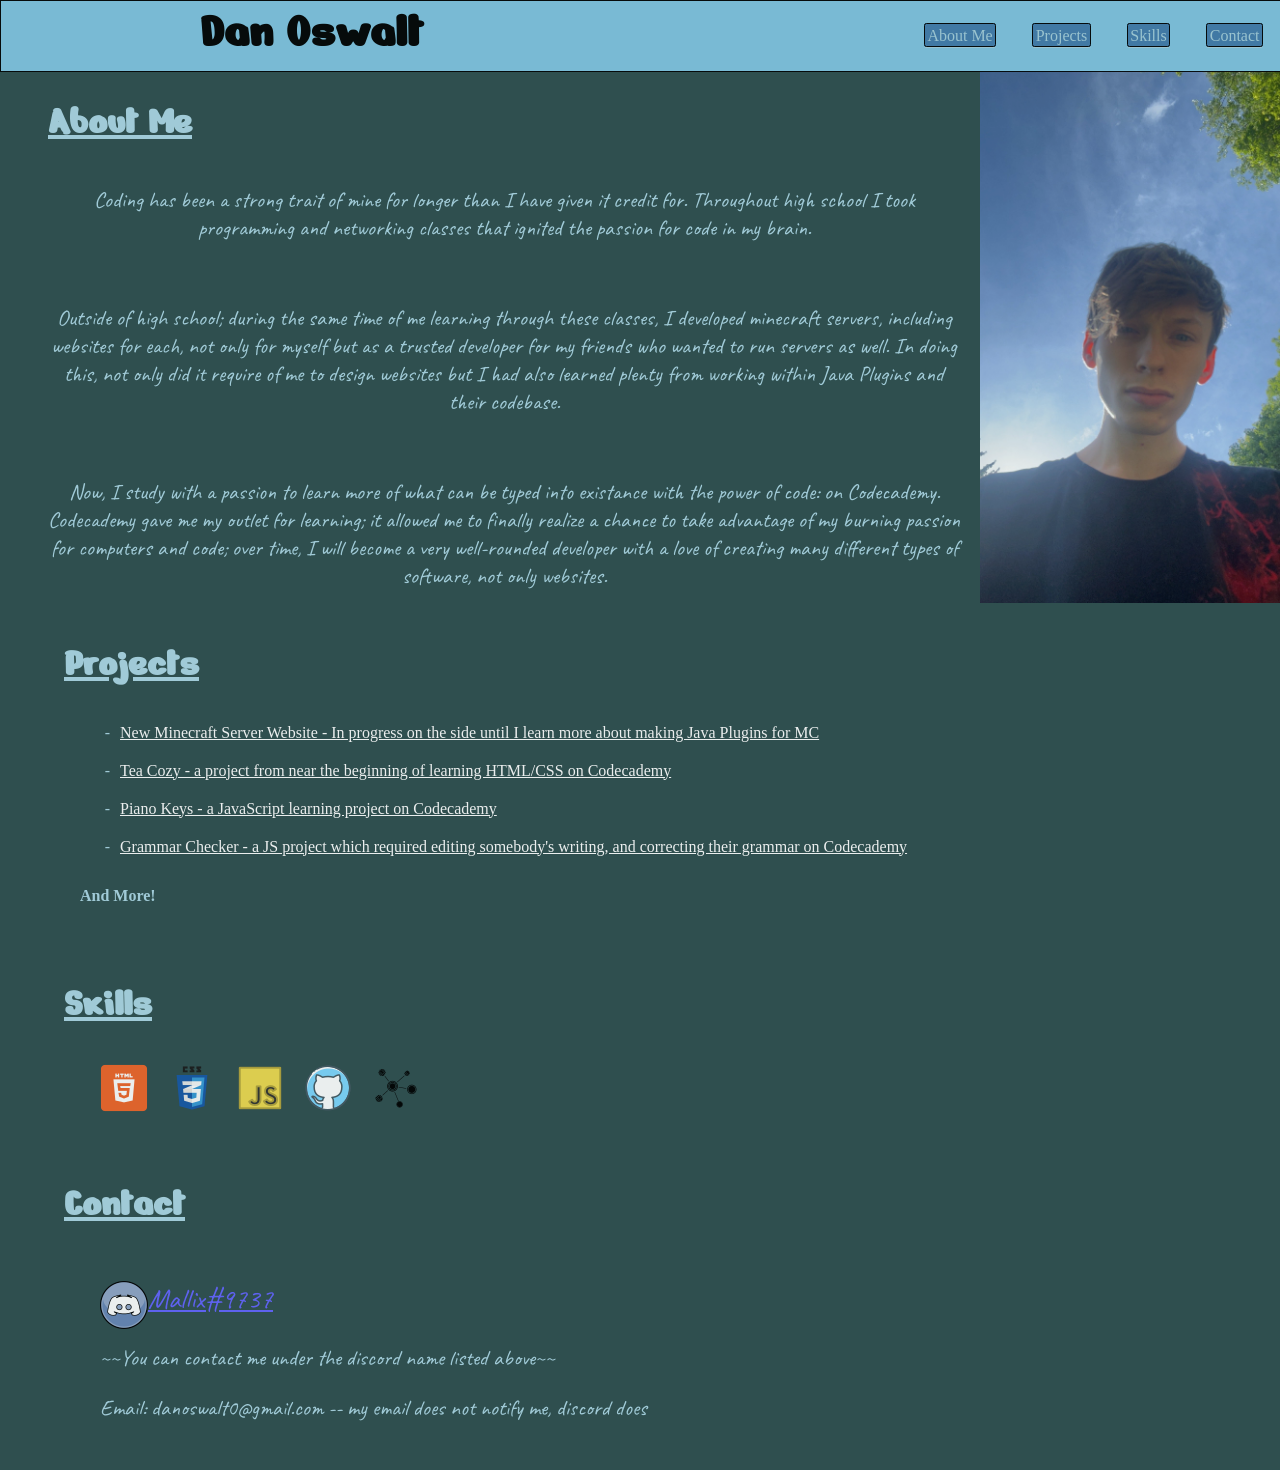
==== index.html @ 6bb9c1e1 "Renaming HTML File + Adding Meta Viewport Templates for Phone, Tablet" ====
<!DOCTYPE HTML>
<html>
    <!--Font for Headings=Nerko One | Font for Content=Caveat-->
    <head>
        <link rel="shortcut icon" href="resources/Portfolio Icon.avif" type="image/x-icon">
        <link rel="stylesheet" href="portfolio.css">
        <link rel="preconnect" href="https://fonts.googleapis.com">
        <link rel="preconnect" href="https://fonts.gstatic.com" crossorigin>
        <link href="https://fonts.googleapis.com/css2?family=Caveat:wght@400..700&family=Nerko+One&display=swap" rel="stylesheet">
        <meta name="viewport" content="width=device-width, initial-scale=1">
        <!--Directly above is a viewport in case I ever need/want to add sizing for different devices-->
        <title>Dan Oswalt's Portfolio</title>
    </head>

    <main>
        <header>
            <nav id="infobar">
                <h1 id="name">Dan Oswalt</h1>
                <ul id="links">
                    <li><a href="#about">About Me</a></li>
                    <li><a href="#projects">Projects</a></li>
                    <li><a href="#skills">Skills</a></li>
                    <li><a href="#contact">Contact</a></li>
                </ul>
            </nav>
        </header>


        <body>
            <div class="sections">
                <div class="info">
                    <h1 id="about">About Me</h1>
                    <br>
                    <p>Coding has been a strong trait of mine for longer than I have given it credit for.  Throughout high school I took programming and networking classes that ignited the passion for code in my brain.</p>
                    <br>
                    <p>Outside of high school; during the same time of me learning through these classes, I developed minecraft servers, including websites for each, not only for myself but as a trusted developer for my friends who wanted to run servers as well.  In doing this, not only did it require of me to design websites but I had also learned plenty from working within Java Plugins and their codebase.</p>
                    <br>
                    <p>Now, I study with a passion to learn more of what can be typed into existance with the power of code:  on Codecademy.  Codecademy gave me my outlet for learning; it allowed me to finally realize a chance to take advantage of my burning passion for computers and code; over time, I will become a very well-rounded developer with a love of creating many different types of software, not only websites.</p>
                </div>
                <img id="selfie" src="resources/selfie.jpg">
            </div>

            <div class="sections">
                <div class="info">
                    <h1 id="projects">Projects</h1>
                    <ul id="projectlist">
                        <li>
                            <a href ="E:\Projects\HTML & CSS\Company Home Page (FlexBox)/home.html">New Minecraft Server Website - In progress on the side until I learn more about making Java Plugins for MC</a>
                        </li>
                        <li>
                            <a href="E:\Projects\HTML & CSS\Tea Cozy/teacozy.html">Tea Cozy - a project from near the beginning of learning HTML/CSS on Codecademy</a>
                        </li>
                        <li>
                            <a href="file:///E:/Projects/Interactive%20Websites/Piano%20Keys%20CC%20JS%20Project/index.html">Piano Keys - a JavaScript learning project on Codecademy</a>
                        </li>
                        <li>
                            <a href="E:\Projects\JavaScript\Grammar Checker/grammarChecker.js">Grammar Checker - a JS project which required editing somebody's writing, and correcting their grammar on Codecademy</a>
                        </li>
                        <h4 id="etc">And More!</h4>

                    </ul>
                </div>
            </div>

            <div class="sections">
                <div class="info">
                    <h1 id="skills">Skills</h1>
                    <ul id="skilllist">
                        <li>
                            <img src="resources/HTMLicon.png">
                        </li>
                        <li>
                            <img src="resources/CSSicon.png">
                        </li>
                        <li>
                            <img src="resources/JSicon.png">
                        </li>
                        <li>
                            <img src="resources/GitHubicon.png">
                        </li>
                        <li>
                            <img src="resources/Nodeicon.png">
                        </li>
                    </ul>
                </div>
            </div>

            <div class="sections">
                <div class="info">
                    <h1 id="contact">Contact</h1>
                    <ul id="contactlist">
                        <li>
                            <div id="discord">
                                <img id="discordicon" src="resources/Discordicon.png"><p id="discordname">Mallix#9737</p>
                            </div>
                        </li>
                        <li>
                            <p>~~You can contact me under the discord name listed above~~</p>
                        </li>
                        <li>
                            <p>Email: danoswalt0@gmail.com -- my email does not notify me, discord does</p>
                        </li>
                    </ul>
                </div>
            </div>
        </body>
        <script src="portfolio.js"></script>

        <footer>

        </footer>
    </main>

</html>
---- portfolio.css ----
header, body, footer, main{
    font-size: 16px;
    color: black;
    opacity: 0.95;
    margin: 0px;
}

h1 {
    font-family: "Nerko One", serif;
    font-size: 40px;
    text-decoration: underline;
}

p {
    font-family: "Caveat", cursive;
    font-size: 22px;
}

/*The start of the code for the header*/
#infobar {
    display: inline-flex;
    position: fixed;
    top: 0px;
    justify-content: center;
    flex-direction: row;
    border: 1px solid black;
    color: black;
    background-color: skyblue;
    width: 100%;
    height: 70px;
    align-content: center;
    opacity: 1;
    text-align: center;
}

#name {
    font-size: 50px;
    text-decoration: none;
    color: black;
    align-content: center;
    justify-content: flex-start;
    width: 50%;
    margin-top: 0px;
}

#links {
    display: flex;
    align-content: center;
    justify-content: flex-end;
    list-style-type: none;
    width: 50%;
    margin-top: 25px;
}

#links li {
    justify-content: space-between;
}

#links li a{
    text-decoration: none;
    background-color: steelblue;
    color: lightblue;
    border: 1px solid black;
    border-radius: 2.5px;
    margin: 18px;
    padding: 2.5px;
    box-shadow: 0px 1px;
}

#links li a:hover{
    background-color: darkslategray;
    color: lightskyblue;
}

#links li a:active{
    margin-top: 2.5px;
    color: black;
    box-shadow: 0px 0px;
  }
  /*The end of the code for the infobar*/



  /*The start of the code for the body*/
body {
    background-color: darkslategray;
    padding-top: 70px;
}

#about {
    margin-bottom: 0px;
}

.sections {
    display: inline-flex;
    flex-direction: row;
    width: 100%;
    color: lightblue;
    text-align: center;
}

.info {
    display: flex;
    flex-direction: column;
    width: 100%;
}

.sections h1, .sections p {
    align-self: flex-start;
    margin-left: 5%;
}

#selfie {
    justify-content: flex-end;
    height: 533px;
    width: 300px;
    padding-left: 20px;
}

#projects {
    margin-bottom: 0px;
}

#projectlist, #projectlist li {
    list-style-type: "-";
    width: 100%;
    margin-left: 50px;
    padding: 10px;
    text-align: left;
}

#projectlist li a {
    color: white;
}

#unstyled {
    list-style-type: none;
}

#etc {
    margin-left: 20px;
}

#skilllist {
    list-style-type: none;
    display: flex;
    width: 100%;
    margin-left: 80px;
    padding: 10px;
    text-align: left;
}
#skilllist li {
    padding: 10px;
}

#skills {
    margin-bottom: 0px;
}

#contactlist {
    list-style-type: none;
    width: 100%;
    margin-left: 90px;
    padding: 10px;
    text-align: left;
}

#contactlist p {
    margin-left: 0px;
    margin-top: 0px;
}

#discord {
    display: inline-flex;
}

#discordicon {
    height: 48px;
    width: 48px;
}

#discordname {
    margin-top: 8px;
    font-size: 28px;
    text-decoration: underline;
    color: rgb(100, 100, 255);
}
  /*The end of the code for the body*/



  /*The start of the code for the footer*/

  /*The end of the code for the footer*/



/*Phone Screen Size*/
@media only screen and (max-width: 480px) {
    header, body, footer, main{
        font-size: 16px;
        color: black;
        opacity: 0.95;
        margin: 0px;
    }
    
    h1 {
        font-family: "Nerko One", serif;
        font-size: 40px;
        text-decoration: underline;
    }
    
    p {
        font-family: "Caveat", cursive;
        font-size: 22px;
    }
    
    /*The start of the code for the header*/
    #infobar {
        display: inline-flex;
        position: fixed;
        top: 0px;
        justify-content: center;
        flex-direction: row;
        border: 1px solid black;
        color: black;
        background-color: skyblue;
        width: 100%;
        height: 70px;
        align-content: center;
        opacity: 1;
        text-align: center;
    }
    
    #name {
        font-size: 50px;
        text-decoration: none;
        color: black;
        align-content: center;
        justify-content: flex-start;
        width: 50%;
        margin-top: 0px;
    }
    
    #links {
        display: flex;
        align-content: center;
        justify-content: flex-end;
        list-style-type: none;
        width: 50%;
        margin-top: 25px;
    }
    
    #links li {
        justify-content: space-between;
    }
    
    #links li a{
        text-decoration: none;
        background-color: steelblue;
        color: lightblue;
        border: 1px solid black;
        border-radius: 2.5px;
        margin: 18px;
        padding: 2.5px;
        box-shadow: 0px 1px;
    }
    
    #links li a:hover{
        background-color: darkslategray;
        color: lightskyblue;
    }
    
    #links li a:active{
        margin-top: 2.5px;
        color: black;
        box-shadow: 0px 0px;
      }
      /*The end of the code for the infobar*/
    
    
    
      /*The start of the code for the body*/
    body {
        background-color: darkslategray;
        padding-top: 70px;
    }
    
    #about {
        margin-bottom: 0px;
    }
    
    .sections {
        display: inline-flex;
        flex-direction: row;
        width: 100%;
        color: lightblue;
        text-align: center;
    }
    
    .info {
        display: flex;
        flex-direction: column;
        width: 100%;
    }
    
    .sections h1, .sections p {
        align-self: flex-start;
        margin-left: 5%;
    }
    
    #selfie {
        justify-content: flex-end;
        height: 533px;
        width: 300px;
        padding-left: 20px;
    }
    
    #projects {
        margin-bottom: 0px;
    }
    
    #projectlist, #projectlist li {
        list-style-type: "-";
        width: 100%;
        margin-left: 50px;
        padding: 10px;
        text-align: left;
    }
    
    #projectlist li a {
        color: white;
    }
    
    #unstyled {
        list-style-type: none;
    }
    
    #etc {
        margin-left: 20px;
    }
    
    #skilllist {
        list-style-type: none;
        display: flex;
        width: 100%;
        margin-left: 80px;
        padding: 10px;
        text-align: left;
    }
    #skilllist li {
        padding: 10px;
    }
    
    #skills {
        margin-bottom: 0px;
    }
    
    #contactlist {
        list-style-type: none;
        width: 100%;
        margin-left: 90px;
        padding: 10px;
        text-align: left;
    }
    
    #contactlist p {
        margin-left: 0px;
        margin-top: 0px;
    }
    
    #discord {
        display: inline-flex;
    }
    
    #discordicon {
        height: 48px;
        width: 48px;
    }
    
    #discordname {
        margin-top: 8px;
        font-size: 28px;
        text-decoration: underline;
        color: rgb(100, 100, 255);
    }
      /*The end of the code for the body*/
    
    
    
      /*The start of the code for the footer*/
    
      /*The end of the code for the footer*/
}

/*Tablet Screen Size*/
@media only screen and (min-width: 480px) and (max-width: 768px) {
    header, body, footer, main{
        font-size: 16px;
        color: black;
        opacity: 0.95;
        margin: 0px;
    }
    
    h1 {
        font-family: "Nerko One", serif;
        font-size: 40px;
        text-decoration: underline;
    }
    
    p {
        font-family: "Caveat", cursive;
        font-size: 22px;
    }
    
    /*The start of the code for the header*/
    #infobar {
        display: inline-flex;
        position: fixed;
        top: 0px;
        justify-content: center;
        flex-direction: row;
        border: 1px solid black;
        color: black;
        background-color: skyblue;
        width: 100%;
        height: 70px;
        align-content: center;
        opacity: 1;
        text-align: center;
    }
    
    #name {
        font-size: 50px;
        text-decoration: none;
        color: black;
        align-content: center;
        justify-content: flex-start;
        width: 50%;
        margin-top: 0px;
    }
    
    #links {
        display: flex;
        align-content: center;
        justify-content: flex-end;
        list-style-type: none;
        width: 50%;
        margin-top: 25px;
    }
    
    #links li {
        justify-content: space-between;
    }
    
    #links li a{
        text-decoration: none;
        background-color: steelblue;
        color: lightblue;
        border: 1px solid black;
        border-radius: 2.5px;
        margin: 18px;
        padding: 2.5px;
        box-shadow: 0px 1px;
    }
    
    #links li a:hover{
        background-color: darkslategray;
        color: lightskyblue;
    }
    
    #links li a:active{
        margin-top: 2.5px;
        color: black;
        box-shadow: 0px 0px;
      }
      /*The end of the code for the infobar*/
    
    
    
      /*The start of the code for the body*/
    body {
        background-color: darkslategray;
        padding-top: 70px;
    }
    
    #about {
        margin-bottom: 0px;
    }
    
    .sections {
        display: inline-flex;
        flex-direction: row;
        width: 100%;
        color: lightblue;
        text-align: center;
    }
    
    .info {
        display: flex;
        flex-direction: column;
        width: 100%;
    }
    
    .sections h1, .sections p {
        align-self: flex-start;
        margin-left: 5%;
    }
    
    #selfie {
        justify-content: flex-end;
        height: 533px;
        width: 300px;
        padding-left: 20px;
    }
    
    #projects {
        margin-bottom: 0px;
    }
    
    #projectlist, #projectlist li {
        list-style-type: "-";
        width: 100%;
        margin-left: 50px;
        padding: 10px;
        text-align: left;
    }
    
    #projectlist li a {
        color: white;
    }
    
    #unstyled {
        list-style-type: none;
    }
    
    #etc {
        margin-left: 20px;
    }
    
    #skilllist {
        list-style-type: none;
        display: flex;
        width: 100%;
        margin-left: 80px;
        padding: 10px;
        text-align: left;
    }
    #skilllist li {
        padding: 10px;
    }
    
    #skills {
        margin-bottom: 0px;
    }
    
    #contactlist {
        list-style-type: none;
        width: 100%;
        margin-left: 90px;
        padding: 10px;
        text-align: left;
    }
    
    #contactlist p {
        margin-left: 0px;
        margin-top: 0px;
    }
    
    #discord {
        display: inline-flex;
    }
    
    #discordicon {
        height: 48px;
        width: 48px;
    }
    
    #discordname {
        margin-top: 8px;
        font-size: 28px;
        text-decoration: underline;
        color: rgb(100, 100, 255);
    }
      /*The end of the code for the body*/
    
    
    
      /*The start of the code for the footer*/
    
      /*The end of the code for the footer*/
}
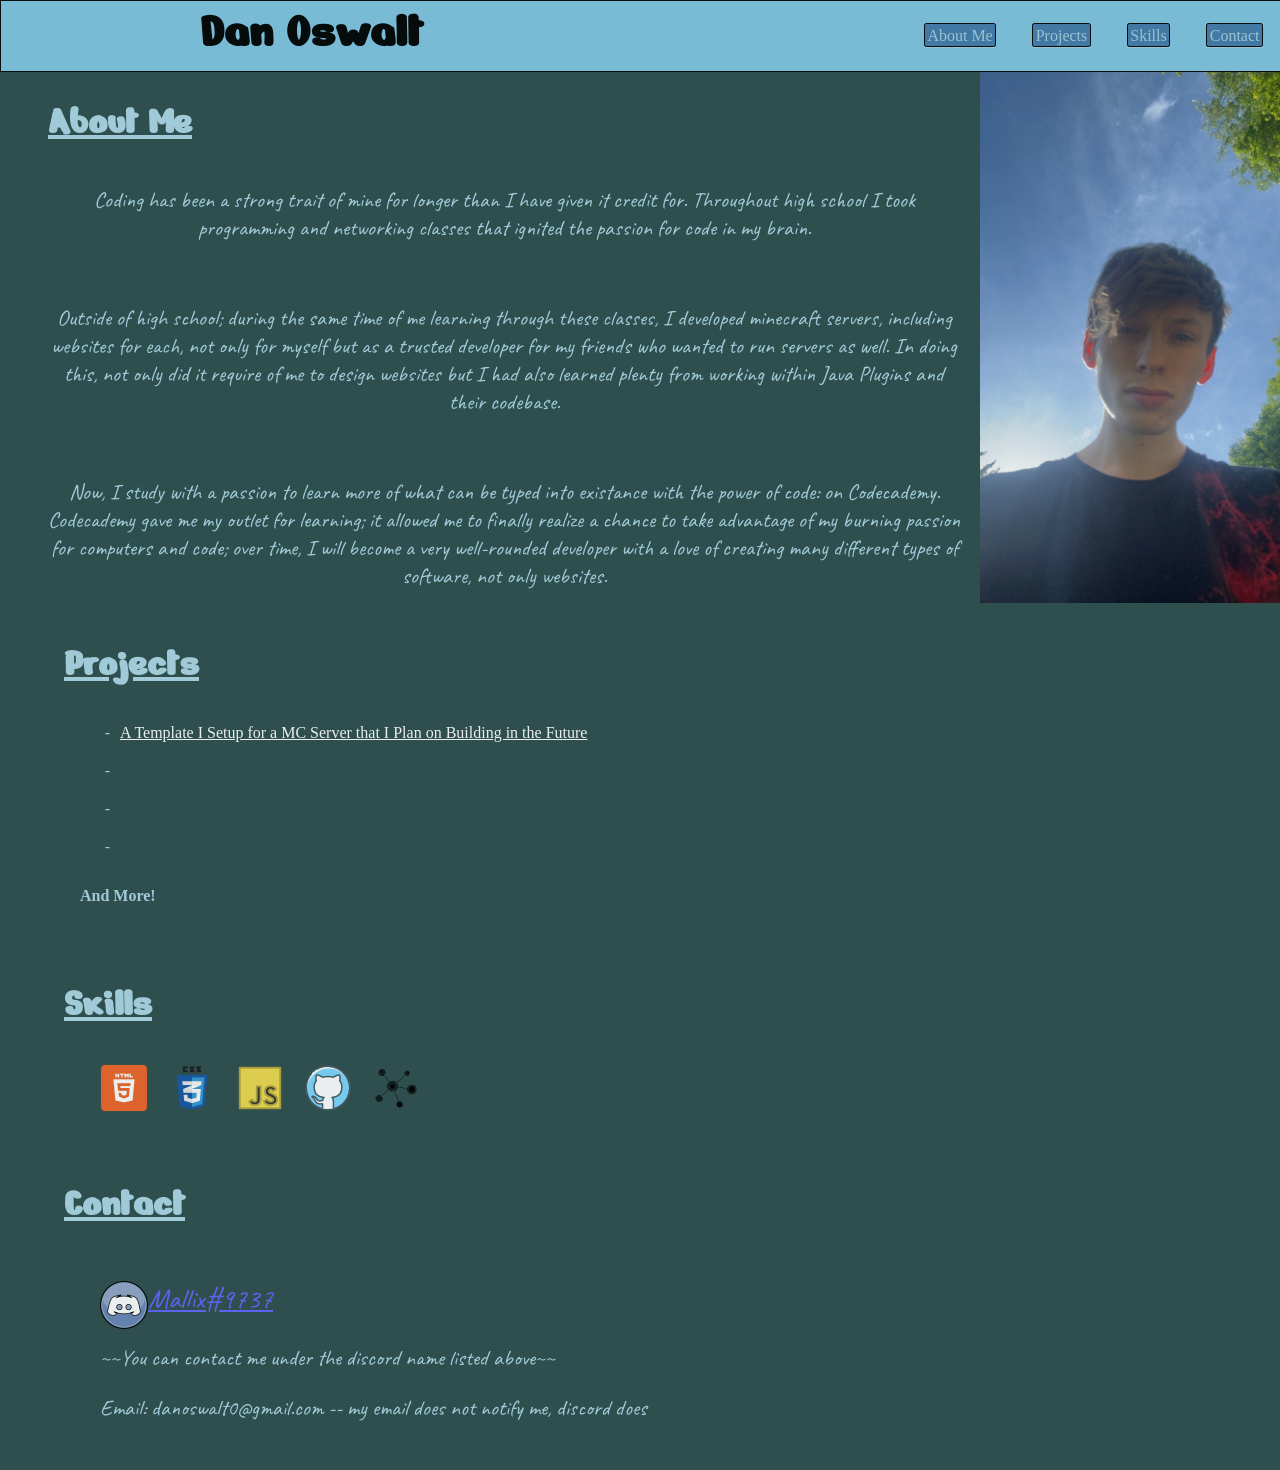
==== commit fee22eaf: "Edited Projects Section" ====
--- a/index.html
+++ b/index.html
@@ -45,16 +45,16 @@
                     <h1 id="projects">Projects</h1>
                     <ul id="projectlist">
                         <li>
-                            <a href ="E:\Projects\HTML & CSS\Company Home Page (FlexBox)/home.html">New Minecraft Server Website - In progress on the side until I learn more about making Java Plugins for MC</a>
+                            <a href ="https://mallix-coding.github.io/MC-Legions-Improved/">A Template I Setup for a MC Server that I Plan on Building in the Future</a>
                         </li>
                         <li>
-                            <a href="E:\Projects\HTML & CSS\Tea Cozy/teacozy.html">Tea Cozy - a project from near the beginning of learning HTML/CSS on Codecademy</a>
+                            <a href=""></a>
                         </li>
                         <li>
-                            <a href="file:///E:/Projects/Interactive%20Websites/Piano%20Keys%20CC%20JS%20Project/index.html">Piano Keys - a JavaScript learning project on Codecademy</a>
+                            <a href=""></a>
                         </li>
                         <li>
-                            <a href="E:\Projects\JavaScript\Grammar Checker/grammarChecker.js">Grammar Checker - a JS project which required editing somebody's writing, and correcting their grammar on Codecademy</a>
+                            <a href=""></a>
                         </li>
                         <h4 id="etc">And More!</h4>
 
@@ -67,19 +67,19 @@
                     <h1 id="skills">Skills</h1>
                     <ul id="skilllist">
                         <li>
-                            <img src="resources/HTMLicon.png">
+                            <img  class ="skillicons" src="resources/HTMLicon.png">
                         </li>
                         <li>
-                            <img src="resources/CSSicon.png">
+                            <img class="skillicons" src="resources/CSSicon.png">
                         </li>
                         <li>
-                            <img src="resources/JSicon.png">
+                            <img class="skillicons" src="resources/JSicon.png">
                         </li>
                         <li>
-                            <img src="resources/GitHubicon.png">
+                            <img class="skillicons" src="resources/GitHubicon.png">
                         </li>
                         <li>
-                            <img src="resources/Nodeicon.png">
+                            <img class="skillicons" src="resources/Nodeicon.png">
                         </li>
                     </ul>
                 </div>
--- a/portfolio.css
+++ b/portfolio.css
@@ -1,3 +1,8 @@
+html {
+    max-width: 100%;
+    overflow-x: hidden;
+}
+
 header, body, footer, main{
     font-size: 16px;
     color: black;
@@ -112,8 +117,8 @@
 
 #selfie {
     justify-content: flex-end;
-    height: 533px;
-    width: 300px;
+    max-height: 533px;
+    max-width: 300px;
     padding-left: 20px;
 }
 
@@ -198,7 +203,7 @@
 /*Phone Screen Size*/
 @media only screen and (max-width: 480px) {
     header, body, footer, main{
-        font-size: 16px;
+        font-size: 4px;
         color: black;
         opacity: 0.95;
         margin: 0px;
@@ -206,13 +211,13 @@
     
     h1 {
         font-family: "Nerko One", serif;
-        font-size: 40px;
+        font-size: 10px;
         text-decoration: underline;
     }
     
     p {
         font-family: "Caveat", cursive;
-        font-size: 22px;
+        font-size: 5.5px;
     }
     
     /*The start of the code for the header*/
@@ -226,14 +231,14 @@
         color: black;
         background-color: skyblue;
         width: 100%;
-        height: 70px;
+        height: 17.5px;
         align-content: center;
         opacity: 1;
         text-align: center;
     }
     
     #name {
-        font-size: 50px;
+        font-size: 12.5px;
         text-decoration: none;
         color: black;
         align-content: center;
@@ -248,7 +253,7 @@
         justify-content: flex-end;
         list-style-type: none;
         width: 50%;
-        margin-top: 25px;
+        margin-top: 6.5px;
     }
     
     #links li {
@@ -260,9 +265,9 @@
         background-color: steelblue;
         color: lightblue;
         border: 1px solid black;
-        border-radius: 2.5px;
-        margin: 18px;
-        padding: 2.5px;
+        border-radius: 0.5px;
+        margin: 4.5px;
+        padding: 0.5px;
         box-shadow: 0px 1px;
     }
     
@@ -272,7 +277,7 @@
     }
     
     #links li a:active{
-        margin-top: 2.5px;
+        margin-top: 0.5px;
         color: black;
         box-shadow: 0px 0px;
       }
@@ -283,7 +288,7 @@
       /*The start of the code for the body*/
     body {
         background-color: darkslategray;
-        padding-top: 70px;
+        padding-top: 17.5px;
     }
     
     #about {
@@ -311,9 +316,9 @@
     
     #selfie {
         justify-content: flex-end;
-        height: 533px;
-        width: 300px;
-        padding-left: 20px;
+        height: 133.25px;
+        width: 75px;
+        padding-left: 5px;
     }
     
     #projects {
@@ -323,8 +328,8 @@
     #projectlist, #projectlist li {
         list-style-type: "-";
         width: 100%;
-        margin-left: 50px;
-        padding: 10px;
+        margin-left: 12.5px;
+        padding: 2.5px;
         text-align: left;
     }
     
@@ -337,19 +342,19 @@
     }
     
     #etc {
+        margin-left: 5px;
+    }
+    
+    #skilllist {
+        list-style-type: none;
+        display: flex;
+        width: 100%;
         margin-left: 20px;
-    }
-    
-    #skilllist {
-        list-style-type: none;
-        display: flex;
-        width: 100%;
-        margin-left: 80px;
-        padding: 10px;
+        padding: 2.5px;
         text-align: left;
     }
     #skilllist li {
-        padding: 10px;
+        padding: 2.5px;
     }
     
     #skills {
@@ -359,8 +364,8 @@
     #contactlist {
         list-style-type: none;
         width: 100%;
-        margin-left: 90px;
-        padding: 10px;
+        margin-left: 22.5px;
+        padding: 2.5px;
         text-align: left;
     }
     
@@ -374,15 +379,20 @@
     }
     
     #discordicon {
-        height: 48px;
-        width: 48px;
+        height: 12px;
+        width: 12px;
     }
     
     #discordname {
-        margin-top: 8px;
-        font-size: 28px;
+        margin-top: 2px;
+        font-size: 7px;
         text-decoration: underline;
         color: rgb(100, 100, 255);
+    }
+
+    .skillicons {
+        height: 12px;
+        width: 12px;
     }
       /*The end of the code for the body*/
     
@@ -396,7 +406,7 @@
 /*Tablet Screen Size*/
 @media only screen and (min-width: 480px) and (max-width: 768px) {
     header, body, footer, main{
-        font-size: 16px;
+        font-size: 6.5px;
         color: black;
         opacity: 0.95;
         margin: 0px;
@@ -404,13 +414,13 @@
     
     h1 {
         font-family: "Nerko One", serif;
-        font-size: 40px;
+        font-size: 16px;
         text-decoration: underline;
     }
     
     p {
         font-family: "Caveat", cursive;
-        font-size: 22px;
+        font-size: 9px;
     }
     
     /*The start of the code for the header*/
@@ -424,14 +434,14 @@
         color: black;
         background-color: skyblue;
         width: 100%;
-        height: 70px;
+        height: 28px;
         align-content: center;
         opacity: 1;
         text-align: center;
     }
     
     #name {
-        font-size: 50px;
+        font-size: 20px;
         text-decoration: none;
         color: black;
         align-content: center;
@@ -446,7 +456,7 @@
         justify-content: flex-end;
         list-style-type: none;
         width: 50%;
-        margin-top: 25px;
+        margin-top: 10px;
     }
     
     #links li {
@@ -458,10 +468,10 @@
         background-color: steelblue;
         color: lightblue;
         border: 1px solid black;
-        border-radius: 2.5px;
-        margin: 18px;
-        padding: 2.5px;
-        box-shadow: 0px 1px;
+        border-radius: 1px;
+        margin: 7.2px;
+        padding: 1px;
+        box-shadow: 0px 0.4px;
     }
     
     #links li a:hover{
@@ -470,7 +480,7 @@
     }
     
     #links li a:active{
-        margin-top: 2.5px;
+        margin-top: 1px;
         color: black;
         box-shadow: 0px 0px;
       }
@@ -481,7 +491,7 @@
       /*The start of the code for the body*/
     body {
         background-color: darkslategray;
-        padding-top: 70px;
+        padding-top: 28px;
     }
     
     #about {
@@ -509,9 +519,9 @@
     
     #selfie {
         justify-content: flex-end;
-        height: 533px;
-        width: 300px;
-        padding-left: 20px;
+        height: 213.2px;
+        width: 120px;
+        padding-left: 8px;
     }
     
     #projects {
@@ -521,8 +531,8 @@
     #projectlist, #projectlist li {
         list-style-type: "-";
         width: 100%;
-        margin-left: 50px;
-        padding: 10px;
+        margin-left: 20px;
+        padding: 4px;
         text-align: left;
     }
     
@@ -535,19 +545,19 @@
     }
     
     #etc {
-        margin-left: 20px;
+        margin-left: 8px;
     }
     
     #skilllist {
         list-style-type: none;
         display: flex;
         width: 100%;
-        margin-left: 80px;
-        padding: 10px;
+        margin-left: 32px;
+        padding: 4px;
         text-align: left;
     }
     #skilllist li {
-        padding: 10px;
+        padding: 4px;
     }
     
     #skills {
@@ -557,8 +567,8 @@
     #contactlist {
         list-style-type: none;
         width: 100%;
-        margin-left: 90px;
-        padding: 10px;
+        margin-left: 36px;
+        padding: 4px;
         text-align: left;
     }
     
@@ -572,13 +582,13 @@
     }
     
     #discordicon {
-        height: 48px;
-        width: 48px;
+        height: 19.2px;
+        width: 19.2px;
     }
     
     #discordname {
-        margin-top: 8px;
-        font-size: 28px;
+        margin-top: 3.2px;
+        font-size: 11.2px;
         text-decoration: underline;
         color: rgb(100, 100, 255);
     }
